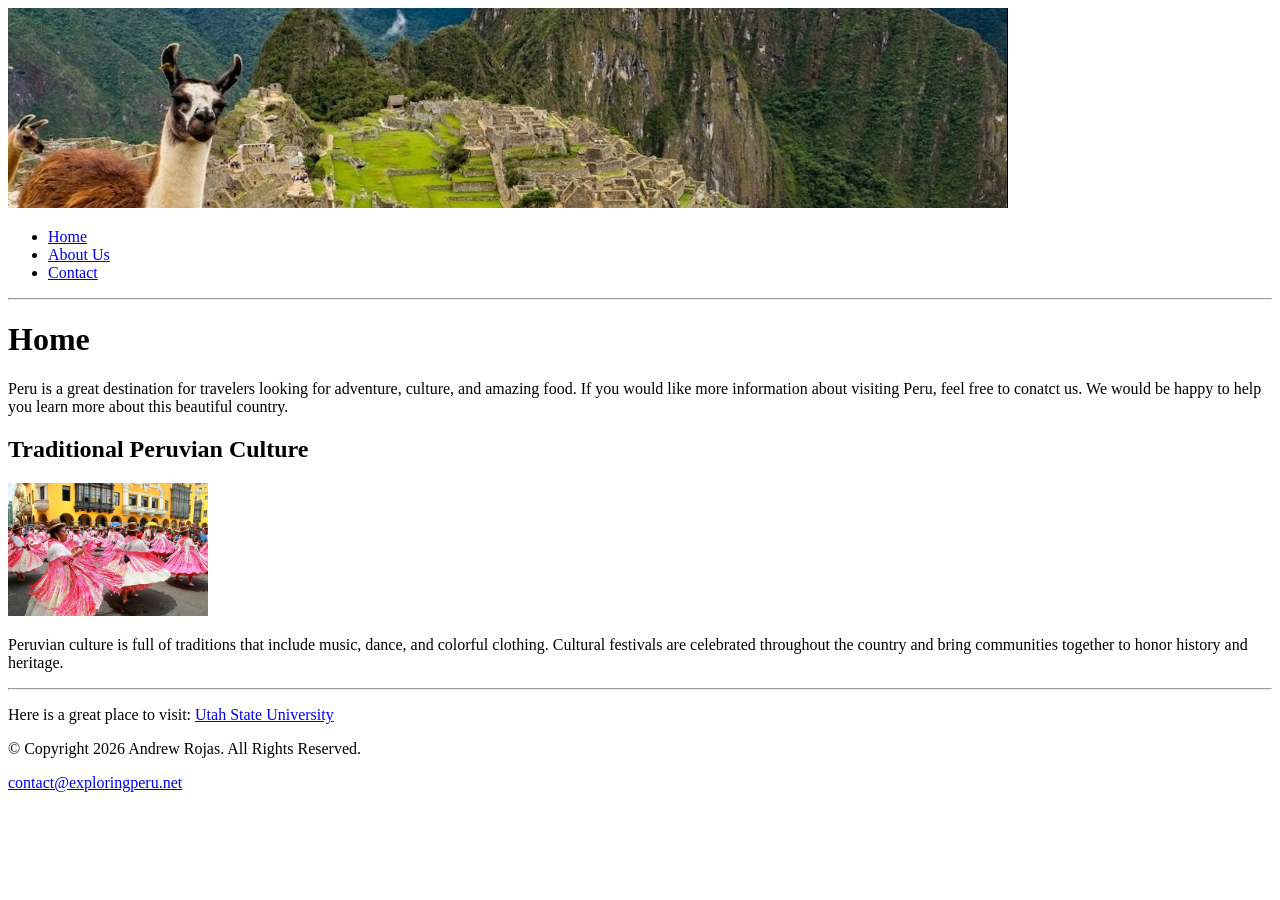
==== index.html @ db1d951d "Update index.html" ====
<!DOCTYPE html>
<html>
<head>
<title>Exploring Peru: Home</title>
</head>
<body>
<img src="images/banner.jpg" alt="Llama on Peruvian landmark">
  <ul>
    <li><a href="index.html">Home</a></li>
    <li><a href="about.html">About Us</a></li>
    <li><a href="contact.html">Contact</a></li>
  </ul>
  
  <hr>
  
<h1>Home</h1>
<p>Peru is a great destination for travelers looking for adventure, culture, and amazing food. If you would like more information about visiting Peru, feel free to conatct us. 
  We would be happy to help you learn more about this beautiful country.</p>

  <h2> Traditional Peruvian Culture</h2>
  <img src="images/peru-traditons.JPG" alt="Peruvians wearing traditional clothing dancing in cultural festival" width="200">
  <p>Peruvian culture is full of traditions that include music, dance, and colorful clothing. Cultural festivals are celebrated throughout the country and bring communities together to honor history and heritage.
  <hr>
  </p>Here is a great place to visit: <a href="http://usu.edu"> Utah State University</a>
   <p></p>&copy; Copyright 2026 Andrew Rojas. All Rights Reserved.<p>
   <p><a href="mailto:contact@exploringperu.net">contact@exploringperu.net</a></p>
  
</body>
</html>
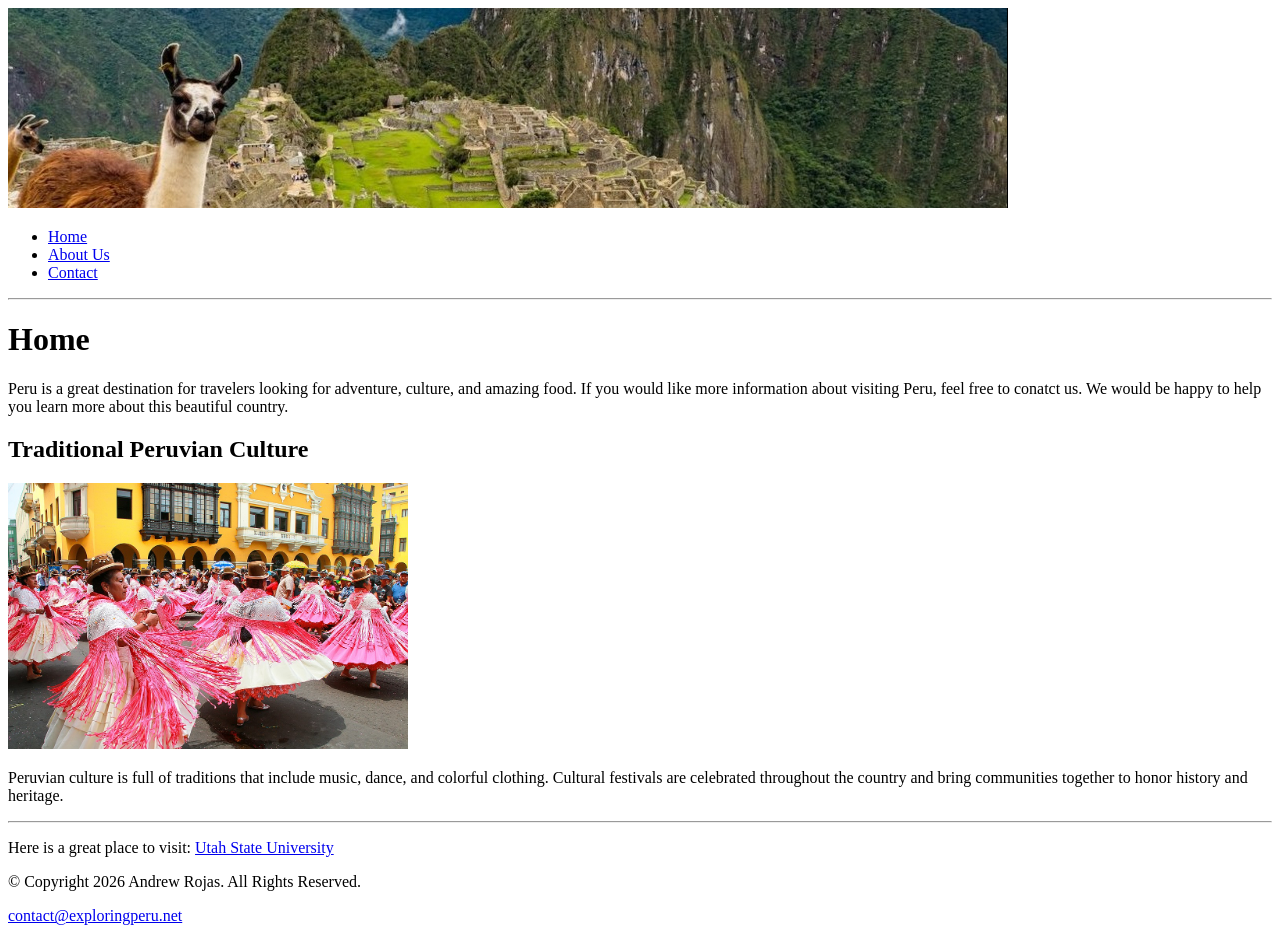
==== commit 27f41c7c: "Update index.html" ====
--- a/index.html
+++ b/index.html
@@ -18,7 +18,7 @@
   We would be happy to help you learn more about this beautiful country.</p>
 
   <h2> Traditional Peruvian Culture</h2>
-  <img src="images/peru-traditons.JPG" alt="Peruvians wearing traditional clothing dancing in cultural festival" width="200">
+  <img src="images/peru-traditons.JPG" alt="Peruvians wearing traditional clothing dancing in cultural festival" width="400">
   <p>Peruvian culture is full of traditions that include music, dance, and colorful clothing. Cultural festivals are celebrated throughout the country and bring communities together to honor history and heritage.
   <hr>
   </p>Here is a great place to visit: <a href="http://usu.edu"> Utah State University</a>
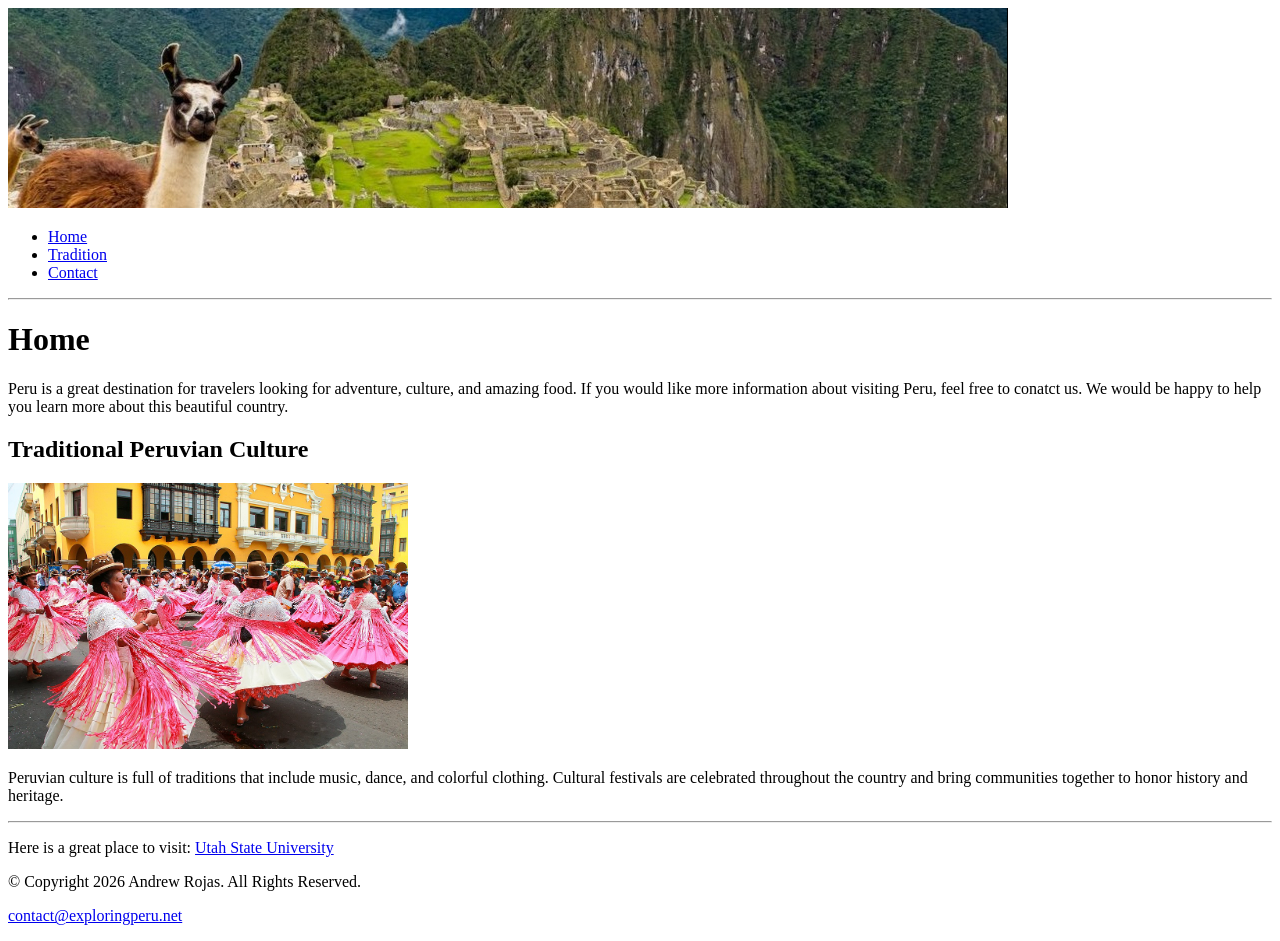
==== commit 982de719: "Update index.html" ====
--- a/index.html
+++ b/index.html
@@ -7,7 +7,7 @@
 <img src="images/banner.jpg" alt="Llama on Peruvian landmark">
   <ul>
     <li><a href="index.html">Home</a></li>
-    <li><a href="about.html">About Us</a></li>
+    <li><a href="tradition.html">Tradition</a></li>
     <li><a href="contact.html">Contact</a></li>
   </ul>
   
@@ -19,7 +19,7 @@
 
   <h2> Traditional Peruvian Culture</h2>
   <img src="images/peru-traditons.JPG" alt="Peruvians wearing traditional clothing dancing in cultural festival" width="400">
-  <p>Peruvian culture is full of traditions that include music, dance, and colorful clothing. Cultural festivals are celebrated throughout the country and bring communities together to honor history and heritage.
+  <p>Peruvian culture is full of traditions that include music, dance, and colorful clothing. Cultural festivals are celebrated throughout the country and bring communities together to honor history and heritage.</p>
   <hr>
   </p>Here is a great place to visit: <a href="http://usu.edu"> Utah State University</a>
    <p></p>&copy; Copyright 2026 Andrew Rojas. All Rights Reserved.<p>
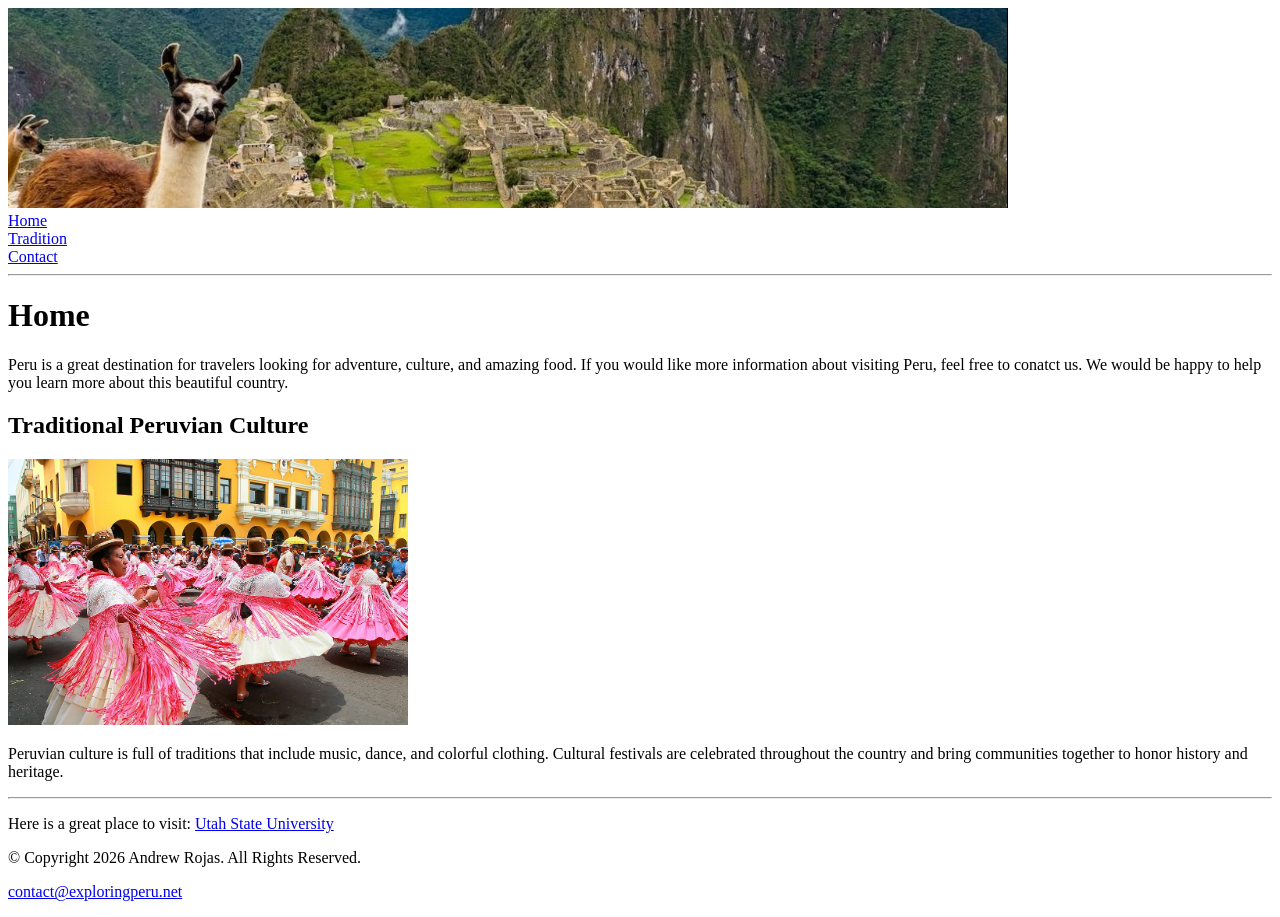
==== commit ce66264d: "Update index.html" ====
--- a/index.html
+++ b/index.html
@@ -1,8 +1,11 @@
 <!DOCTYPE html>
 <html>
+  
 <head>
 <title>Exploring Peru: Home</title>
+  <link rel="stylesheet" href="css/styles.css">
 </head>
+  
 <body>
 <img src="images/banner.jpg" alt="Llama on Peruvian landmark">
   <ul>
--- a/css/styles.css
+++ b/css/styles.css
@@ -0,0 +1,5 @@
+ul {
+  list-style-type: none;
+  margin: 0;
+  padding: 0;
+}
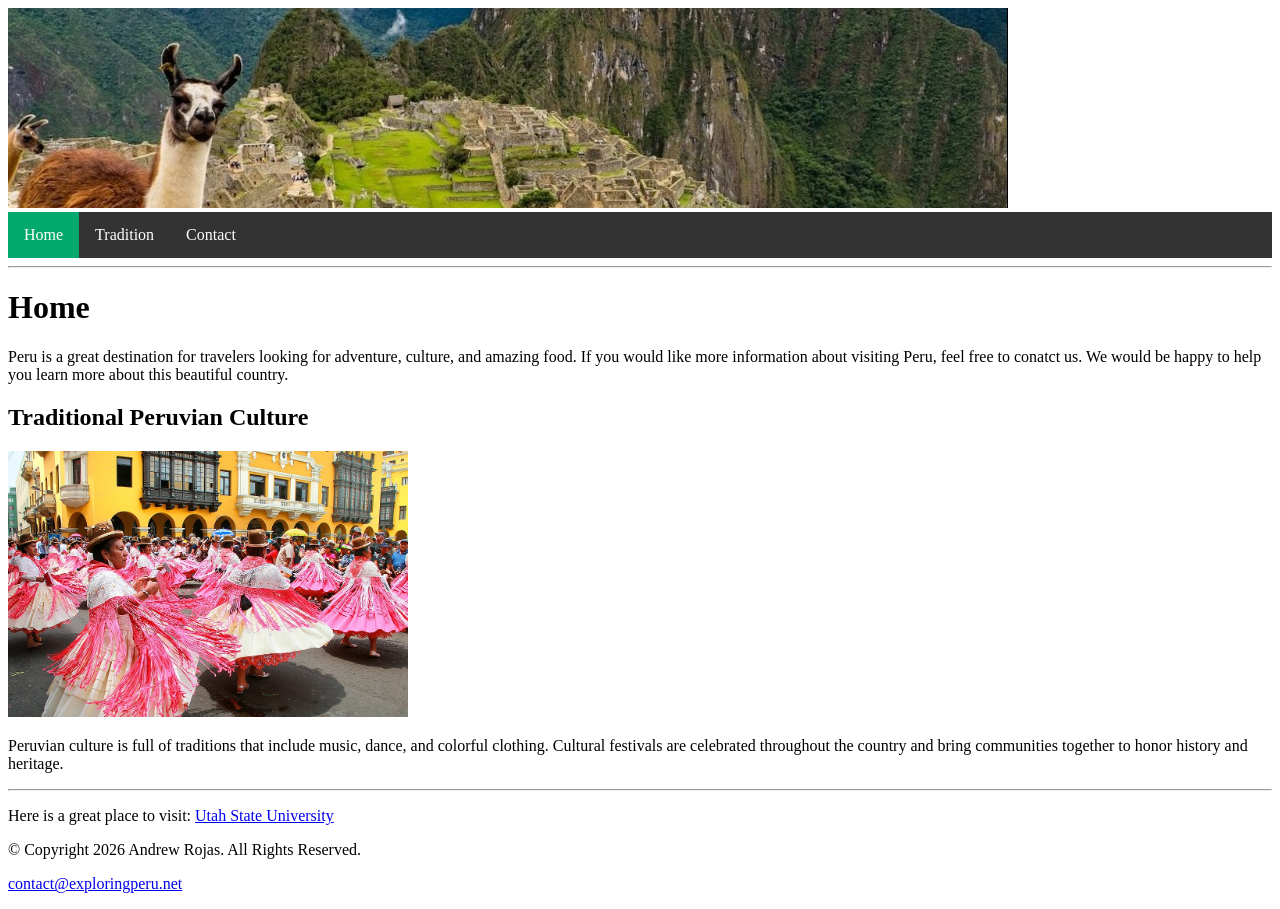
==== commit 0cfffbc3: "Update index.html" ====
--- a/index.html
+++ b/index.html
@@ -2,14 +2,14 @@
 <html>
   
 <head>
-<title>Exploring Peru: Home</title>
+  <title>Exploring Peru: Home</title>
   <link rel="stylesheet" href="css/styles.css">
 </head>
   
 <body>
 <img src="images/banner.jpg" alt="Llama on Peruvian landmark">
   <ul>
-    <li><a href="index.html">Home</a></li>
+    <li><a class="active" href="index.html">Home</a></li>
     <li><a href="tradition.html">Tradition</a></li>
     <li><a href="contact.html">Contact</a></li>
   </ul>
--- a/css/styles.css
+++ b/css/styles.css
@@ -2,4 +2,30 @@
   list-style-type: none;
   margin: 0;
   padding: 0;
+  overflow: hidden;
+  background-color: #333333;
 }
+
+ul li {
+  float: left;
+}
+
+ul li a {
+  display: block;
+  color: white;
+  text-align: center;
+  padding: 14px 16px;
+  text-decoration: none;
+}
+
+ul li a:hover {
+  background-color: #111111;
+}
+
+ul li a:hover:not(.active) {
+  background-color: #111111;
+}
+
+ul li a.active {
+  background-color: #04AA6D;
+}
